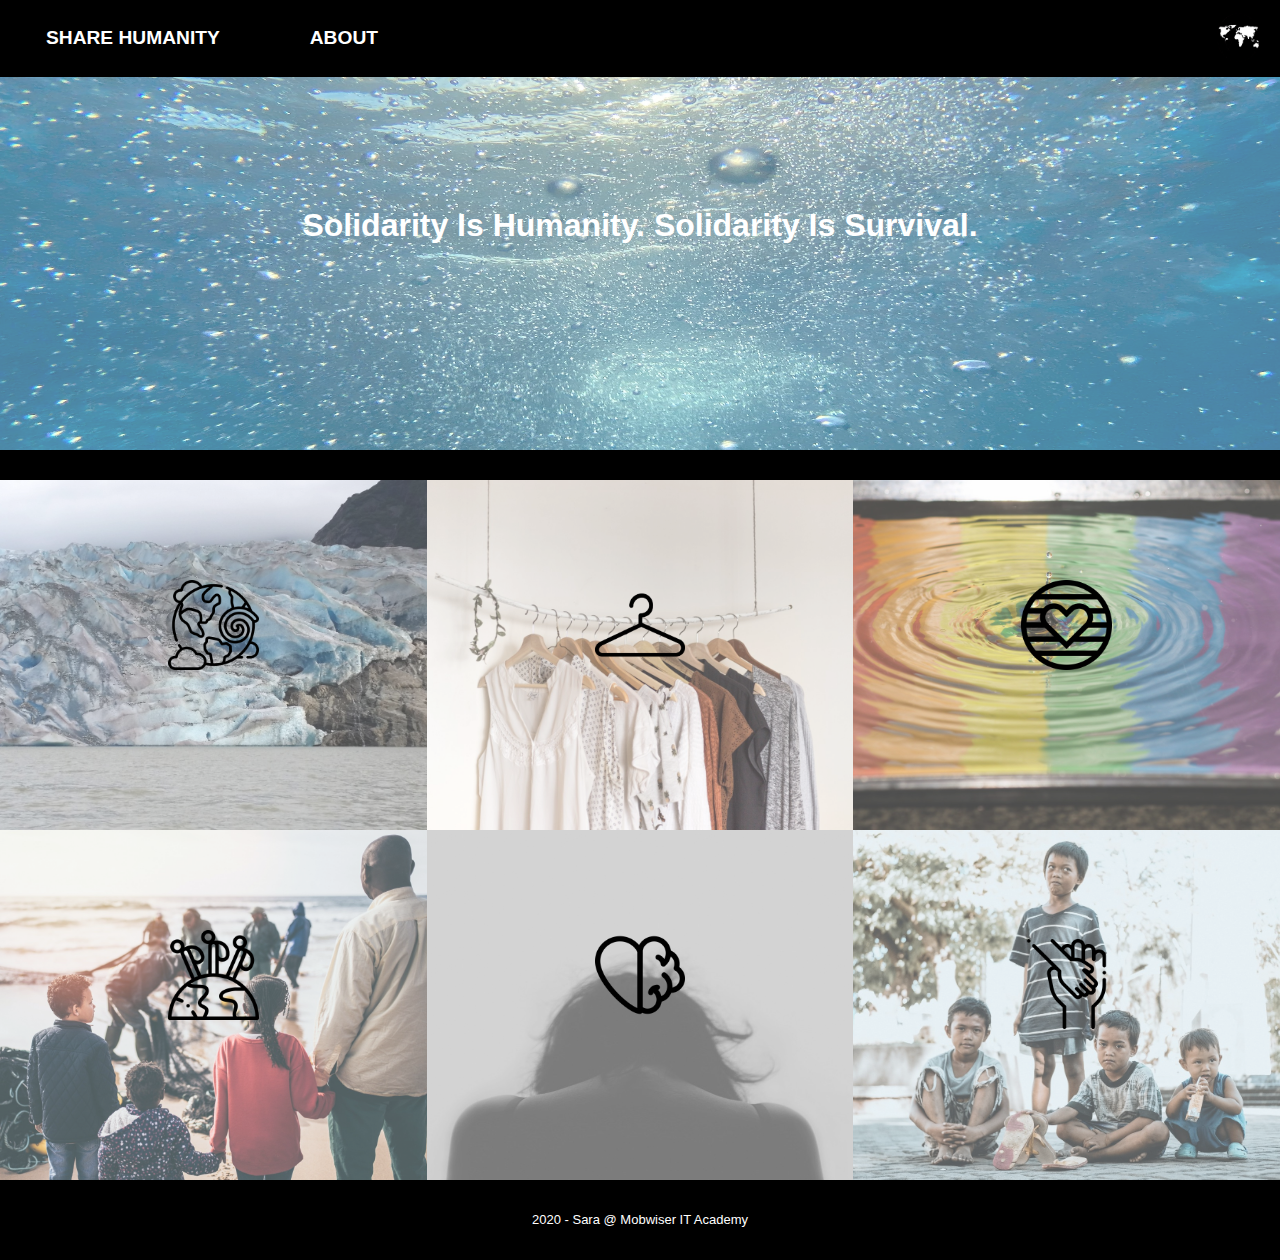
==== index.html @ 7696774c "added issues pages with basic design" ====
<!DOCTYPE html>

<head>
    <meta charset="UTF-8">
    <title>Share Humanity</title>
    <link rel="stylesheet" href="styles.css">
</head>

<body>
    <div class="container">
        <div class="nav-bar">
            <div class="left-side">
                <div class="nav-link-bar">
                    <a href="#scroll">Share Humanity</a> 
                </div>

                <div class="nav-link-bar">
                    <a href="about.html">About</a>
                </div>
            </div>

            <div class="right-side">  
                <div class="nav-logo-bar">
                    <img src="images/logos/earth.png" alt="Earth icon" width="55" height="55">
                </div>
            </div>
        </div> 

        <div class="content"> <!-- contains everything on the page -->

            <div class="introduction">
                <h1>Solidarity is humanity. Solidarity is survival.</h1> 
            </div>

            <div id="scroll" class="issues-wrapper">

                <a href="issues/climate.html">
                <div class="issue-wrapper">
                    <div class="issue-image-background" style="background-image:url(images/climatecrisis.jpg);"></div>
                    <div class="image-text-wrapper">
                        <div class="logo-wrapper">
                            <img src="images/logos/climate.png" alt="">
                        </div>

                        <div class="subtitle">Avert climate catastrophe and restore our planet</div>
                    </div>
                </div>
                </a>

                <a href="issues/fastfashion.html">
                <div class="issue-wrapper">
                    <div class="issue-image-background" style="background-image:url(images/fastfashion.jpg);"></div>
                    <div class="image-text-wrapper">
                        <div class="logo-wrapper">
                            <img src="images/logos/fashion.png" alt="">
                        </div>

                        <div class="subtitle">The problem with fast fashion</div>
                    </div>
                </div>
                </a>

                <a href="issues/gender.html">
                <div class="issue-wrapper">
                    <div class="issue-image-background" style="background-image:url(images/lgbtq.jpg);"></div>
                    <div class="image-text-wrapper">
                        <div class="logo-wrapper">
                            <img src="images/logos/lgbtqflag.png" alt="">
                        </div>

                        <div class="subtitle">Somewhere on the spectrum</div>
                    </div>
                </div>
                </a>

                <a href="issues/refugees.html">
                <div class="issue-wrapper">
                    <div class="issue-image-background" style="background-image:url(images/refugees.jpg);"></div>
                    <div class="image-text-wrapper">
                        <div class="logo-wrapper">
                            <img src="images/logos/refugees.png" alt="">
                        </div>

                        <div class="subtitle">No one is free when some are opressed</div>
                    </div>
                </div>
                </a>

                <a href="issues/mentalhealth.html">
                <div class="issue-wrapper">
                    <div class="issue-image-background" style="background-image:url(images/mentalhealth.jpg);"></div>
                    <div class="image-text-wrapper">
                        <div class="logo-wrapper">
                            <img src="images/logos/mentalhealthaware.png" alt="">
                        </div>

                        <div class="subtitle">Asking for help does not make you weak</div>
                    </div>
                </div>
                </a>

                <a href="issues/childrights.html">
                <div class="issue-wrapper">
                    <div class="issue-image-background" style="background-image:url(images/childrights.jpg);"></div>
                    <div class="image-text-wrapper">
                        <div class="logo-wrapper">
                            <img src="images/logos/childrenrights.png" alt="">
                        </div>

                        <div class="subtitle">The rights of the child</div>
                    </div>
                </div>
                </a>
            </div>
        
            <div class="footer">
                <footer>2020 - Sara @ Mobwiser IT Academy</footer>
            </div>
        </div>
    </div>

</body>
</html>
---- styles.css ----
/* main styles */
body {
    margin: 0px;
    font-family: helvetica-neue-LT-reg,helvetica neue light,Helvetica;
}

.container {
    display: grid;
    grid-template-columns: 1fr;
}

/* navbar styles */
.nav-bar {
    display: flex;
    background: black;
    align-items: center;
    justify-content: space-between;
    padding: 6px 6px;
    font-size: 1.2em;
    font-weight: bold;
    text-transform: uppercase;
    position: fixed; 
    width: 100%; 
    top: 0; 
    left: 0;
    z-index: 9999;
}

.left-side {
    display: flex;  
    align-items: center;
}

.nav-bar > .left-side > div {
    margin-right: 50px;  
}

.nav-link-bar {
    height: 24px;
    border-style: none;
}

.nav-link-bar a {
    color: white;
    text-decoration: none;
    transition: color 0.5s;
    margin-left: 40px;
}

.nav-link-bar a:hover {
    color: #8c8c8c;
}

.nav-bar > .right-side > div {
    margin-right: 20px; 
    margin-top: 5px;
}

.introduction h1 {
    font-size: 2.0em;
    color: white;
    background:url(images/background.jpg) no-repeat left bottom;
    background-size:100% 100%;
    margin-block-start: 0px;
    margin-block-end: 0px;
    opacity: 0.7;
    height: 450px;
    line-height: 450px;
    text-align: center;
    text-transform: capitalize;
    transition: 1s;
}

.introduction h1:hover {
    font-size: 2.5em;
}

/* grid styles */
.issues-wrapper { 
    display: grid;
    grid-template-columns: 1fr 1fr 1fr; 
    border-top: 30px solid black;
}

.issue-wrapper {
    position: relative;
}

.issue-image-background {
    height: 350px;
    width: 100%;
    background-size: cover;
    background-position: center;
    background-repeat: no-repeat;
    opacity: 0.7; 
}

.image-text-wrapper {
    position: absolute;
    top: 0;
    display: flex;
    flex-direction: column;
    justify-content: center;
    align-items: center;
    height: 100%;
    text-align: center;
    padding-left: 100px;
    padding-right: 100px;
}

.logo-wrapper img {
    width: 40%;
    margin-bottom: 20px;
} 

.image-text-wrapper .subtitle {
    transition: 1s;
    font-weight: bold;
    color: transparent;
    text-transform: capitalize;
}

.image-text-wrapper:hover .subtitle{
    font-weight: bold;
    font-size: 1.1em;
    color: black;
} 

.img-lighter:hover {
    transition: 1s;
    filter: brightness(20%)
}

.footer {
    width: 100%;
    background-color: black;
    color: white;
    font-size: small;
    height: 80px;
    line-height: 80px;
    text-align: center;
}
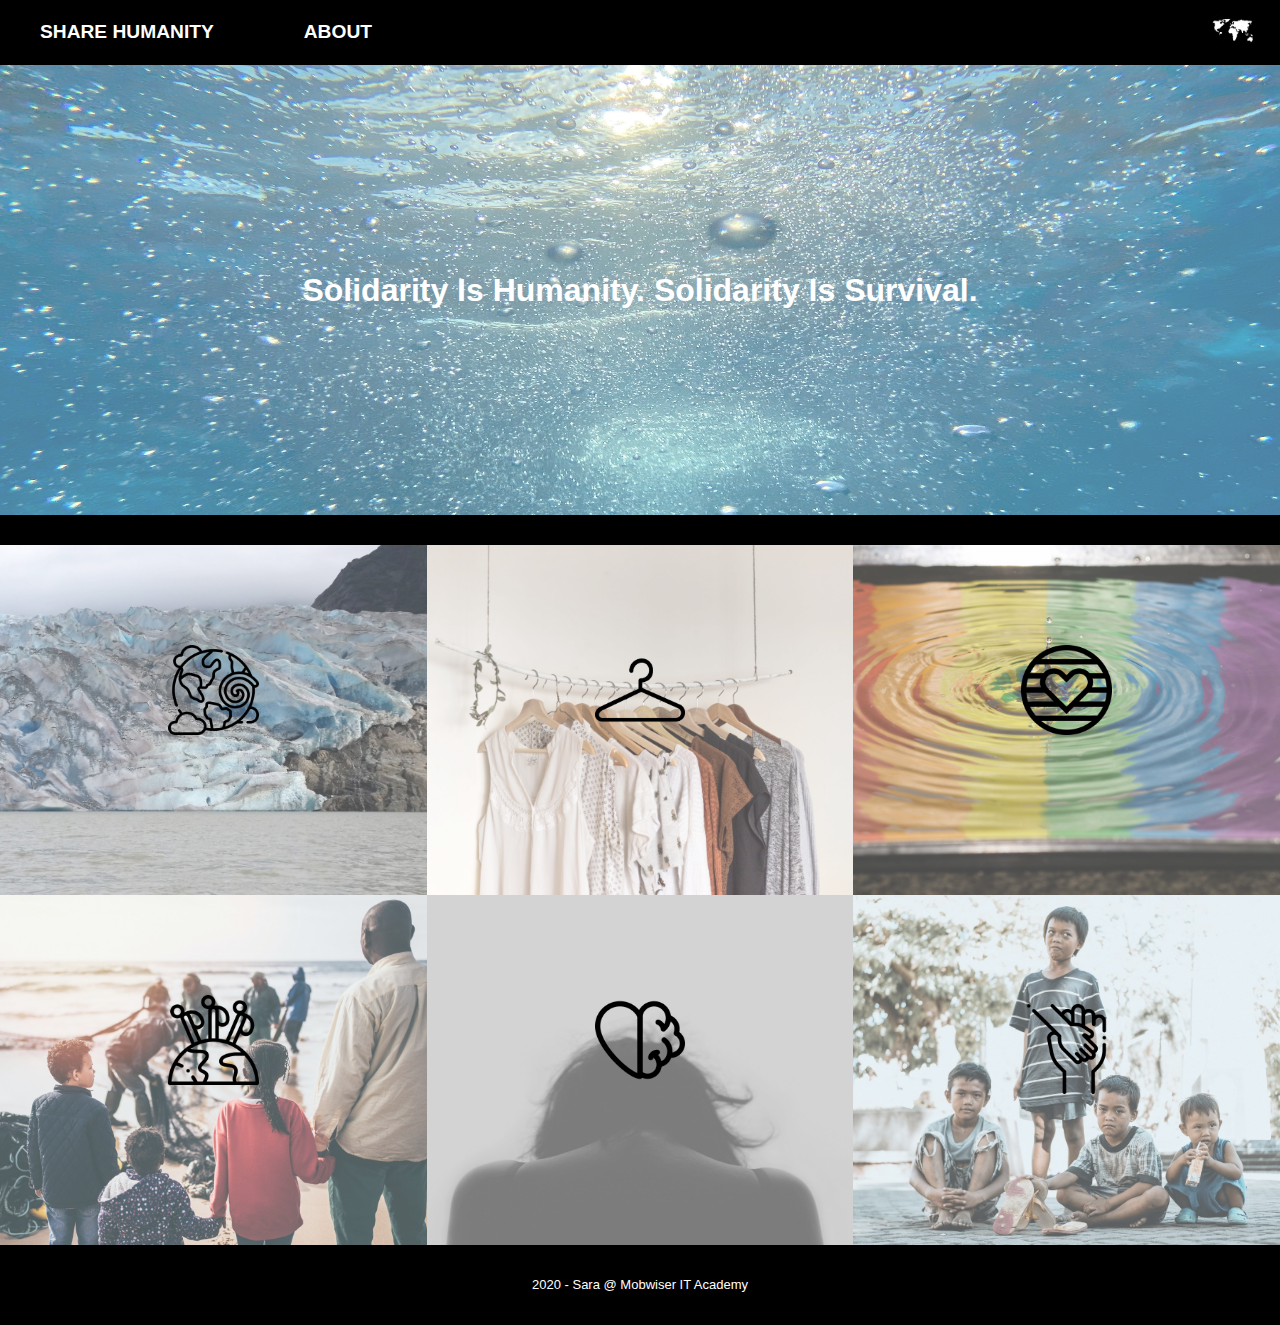
==== commit 1a4ec7dd: "all done" ====
--- a/index.html
+++ b/index.html
@@ -3,6 +3,7 @@
 <head>
     <meta charset="UTF-8">
     <title>Share Humanity</title>
+    <meta name="viewport" content="width=device-width, initial-scale=1.0">
     <link rel="stylesheet" href="styles.css">
 </head>
 
@@ -11,108 +12,111 @@
         <div class="nav-bar">
             <div class="left-side">
                 <div class="nav-link-bar">
-                    <a href="#scroll">Share Humanity</a> 
+                    <a href="#scroll">Share Humanity</a>
                 </div>
 
                 <div class="nav-link-bar">
-                    <a href="about.html">About</a>
+                    <a href="https://github.com/saracorreia07" target="_blank">About</a>
                 </div>
             </div>
 
-            <div class="right-side">  
+            <div class="right-side">
                 <div class="nav-logo-bar">
                     <img src="images/logos/earth.png" alt="Earth icon" width="55" height="55">
                 </div>
             </div>
-        </div> 
+        </div>
 
-        <div class="content"> <!-- contains everything on the page -->
+        <div class="content">
+            <!-- contains everything on the page -->
 
             <div class="introduction">
-                <h1>Solidarity is humanity. Solidarity is survival.</h1> 
+                <h1>Solidarity is humanity. Solidarity is survival.</h1>
             </div>
 
             <div id="scroll" class="issues-wrapper">
 
                 <a href="issues/climate.html">
-                <div class="issue-wrapper">
-                    <div class="issue-image-background" style="background-image:url(images/climatecrisis.jpg);"></div>
-                    <div class="image-text-wrapper">
-                        <div class="logo-wrapper">
-                            <img src="images/logos/climate.png" alt="">
+                    <div class="issue-wrapper">
+                        <div class="issue-image-background" style="background-image:url(images/climatecrisis.jpg);">
                         </div>
+                        <div class="image-text-wrapper">
+                            <div class="logo-wrapper">
+                                <img src="images/logos/climate.png" alt="">
+                            </div>
 
-                        <div class="subtitle">Avert climate catastrophe and restore our planet</div>
+                            <div class="subtitle">Avert climate catastrophe and restore our planet</div>
+                        </div>
                     </div>
-                </div>
                 </a>
 
                 <a href="issues/fastfashion.html">
-                <div class="issue-wrapper">
-                    <div class="issue-image-background" style="background-image:url(images/fastfashion.jpg);"></div>
-                    <div class="image-text-wrapper">
-                        <div class="logo-wrapper">
-                            <img src="images/logos/fashion.png" alt="">
+                    <div class="issue-wrapper">
+                        <div class="issue-image-background" style="background-image:url(images/fastfashion.jpg);"></div>
+                        <div class="image-text-wrapper">
+                            <div class="logo-wrapper">
+                                <img src="images/logos/fashion.png" alt="">
+                            </div>
+
+                            <div class="subtitle">The problem with fast fashion</div>
                         </div>
-
-                        <div class="subtitle">The problem with fast fashion</div>
                     </div>
-                </div>
                 </a>
 
                 <a href="issues/gender.html">
-                <div class="issue-wrapper">
-                    <div class="issue-image-background" style="background-image:url(images/lgbtq.jpg);"></div>
-                    <div class="image-text-wrapper">
-                        <div class="logo-wrapper">
-                            <img src="images/logos/lgbtqflag.png" alt="">
+                    <div class="issue-wrapper">
+                        <div class="issue-image-background" style="background-image:url(images/lgbtq.jpg);"></div>
+                        <div class="image-text-wrapper">
+                            <div class="logo-wrapper">
+                                <img src="images/logos/lgbtqflag.png" alt="">
+                            </div>
+
+                            <div class="subtitle">Somewhere on the spectrum</div>
                         </div>
-
-                        <div class="subtitle">Somewhere on the spectrum</div>
                     </div>
-                </div>
                 </a>
 
                 <a href="issues/refugees.html">
-                <div class="issue-wrapper">
-                    <div class="issue-image-background" style="background-image:url(images/refugees.jpg);"></div>
-                    <div class="image-text-wrapper">
-                        <div class="logo-wrapper">
-                            <img src="images/logos/refugees.png" alt="">
+                    <div class="issue-wrapper">
+                        <div class="issue-image-background" style="background-image:url(images/refugees.jpg);"></div>
+                        <div class="image-text-wrapper">
+                            <div class="logo-wrapper">
+                                <img src="images/logos/refugees.png" alt="">
+                            </div>
+
+                            <div class="subtitle">No one is free when some are opressed</div>
                         </div>
-
-                        <div class="subtitle">No one is free when some are opressed</div>
                     </div>
-                </div>
                 </a>
 
                 <a href="issues/mentalhealth.html">
-                <div class="issue-wrapper">
-                    <div class="issue-image-background" style="background-image:url(images/mentalhealth.jpg);"></div>
-                    <div class="image-text-wrapper">
-                        <div class="logo-wrapper">
-                            <img src="images/logos/mentalhealthaware.png" alt="">
+                    <div class="issue-wrapper">
+                        <div class="issue-image-background" style="background-image:url(images/mentalhealth.jpg);">
                         </div>
+                        <div class="image-text-wrapper">
+                            <div class="logo-wrapper">
+                                <img src="images/logos/mentalhealthaware.png" alt="">
+                            </div>
 
-                        <div class="subtitle">Asking for help does not make you weak</div>
+                            <div class="subtitle">Asking for help does not make you weak</div>
+                        </div>
                     </div>
-                </div>
                 </a>
 
                 <a href="issues/childrights.html">
-                <div class="issue-wrapper">
-                    <div class="issue-image-background" style="background-image:url(images/childrights.jpg);"></div>
-                    <div class="image-text-wrapper">
-                        <div class="logo-wrapper">
-                            <img src="images/logos/childrenrights.png" alt="">
+                    <div class="issue-wrapper">
+                        <div class="issue-image-background" style="background-image:url(images/childrights.jpg);"></div>
+                        <div class="image-text-wrapper">
+                            <div class="logo-wrapper">
+                                <img src="images/logos/childrenrights.png" alt="">
+                            </div>
+
+                            <div class="subtitle">The rights of the child</div>
                         </div>
-
-                        <div class="subtitle">The rights of the child</div>
                     </div>
-                </div>
                 </a>
             </div>
-        
+
             <div class="footer">
                 <footer>2020 - Sara @ Mobwiser IT Academy</footer>
             </div>
@@ -120,4 +124,5 @@
     </div>
 
 </body>
+
 </html>--- a/styles.css
+++ b/styles.css
@@ -5,22 +5,26 @@
 }
 
 .container {
+    width: 100%;
     display: grid;
     grid-template-columns: 1fr;
+}
+
+.img { 
+    max-width: 100%; 
+    height: auto; 
 }
 
 /* navbar styles */
 .nav-bar {
     display: flex;
+    width: 100%; 
     background: black;
     align-items: center;
     justify-content: space-between;
-    padding: 6px 6px;
     font-size: 1.2em;
     font-weight: bold;
     text-transform: uppercase;
-    position: fixed; 
-    width: 100%; 
     top: 0; 
     left: 0;
     z-index: 9999;
@@ -41,6 +45,7 @@
 }
 
 .nav-link-bar a {
+    font-size: 0.6em;
     color: white;
     text-decoration: none;
     transition: color 0.5s;
@@ -56,29 +61,30 @@
     margin-top: 5px;
 }
 
-.introduction h1 {
-    font-size: 2.0em;
+.introduction h1 { 
+    width: 100%;
+    font-size: 0.9em;
     color: white;
-    background:url(images/background.jpg) no-repeat left bottom;
-    background-size:100% 100%;
+    background:url(images/smallbackground.jpg) no-repeat left bottom;
     margin-block-start: 0px;
     margin-block-end: 0px;
     opacity: 0.7;
-    height: 450px;
-    line-height: 450px;
+    height: 150px;
+    line-height: 150px;
     text-align: center;
     text-transform: capitalize;
     transition: 1s;
 }
 
 .introduction h1:hover {
-    font-size: 2.5em;
+    width: 100%;
+    font-size: 1.1em;
 }
 
 /* grid styles */
 .issues-wrapper { 
     display: grid;
-    grid-template-columns: 1fr 1fr 1fr; 
+    grid-template-columns: 1fr; 
     border-top: 30px solid black;
 }
 
@@ -139,4 +145,32 @@
     height: 80px;
     line-height: 80px;
     text-align: center;
-}+}
+
+@media only screen and (min-width: 768px) {
+
+    .nav-link-bar a {
+       font-size: 1.0em;
+    }
+
+    .introduction h1 { 
+        font-size: 2.0em;
+        background:url(images/background.jpg) no-repeat left bottom;
+        background-size:100% 100%;
+        margin-block-start: 0px;
+        margin-block-end: 0px;
+        height: 450px;
+        line-height: 450px;
+    }
+
+    .introduction h1:hover {
+        font-size: 2.5em;
+    }
+
+    .issues-wrapper { 
+        display: grid;
+        grid-template-columns: 1fr 1fr 1fr; 
+        border-top: 30px solid black;
+    }
+} 
+
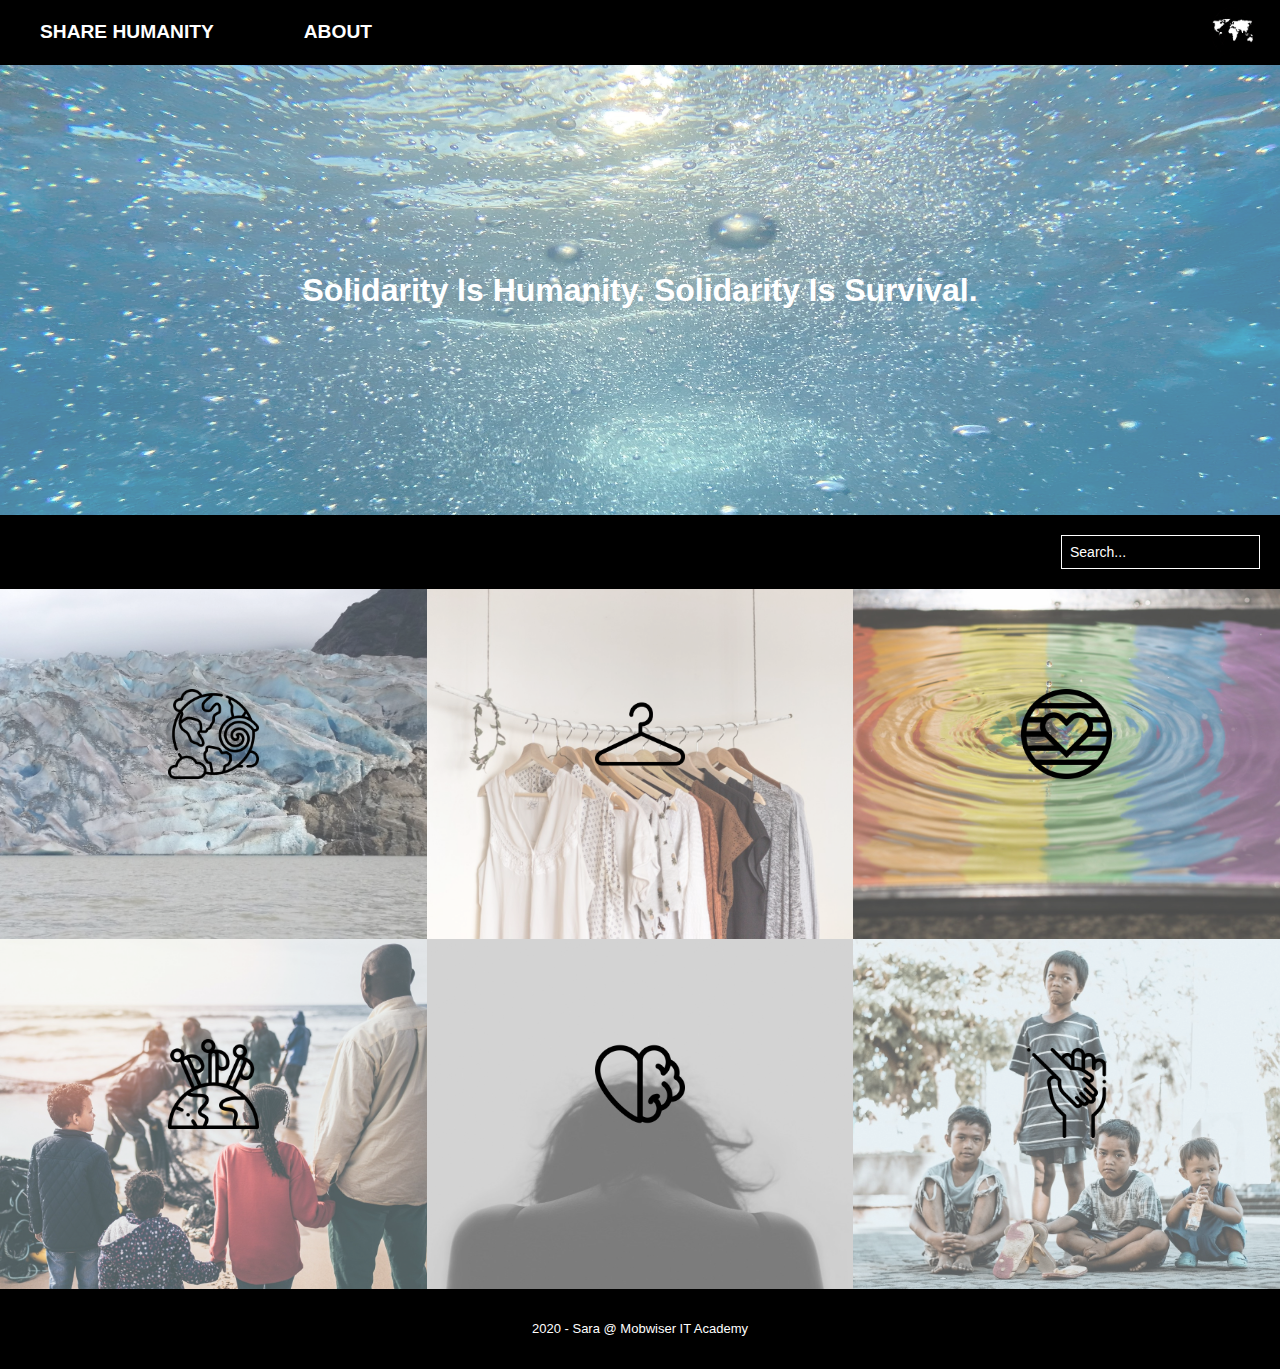
==== commit 5f30e715: "created input filter" ====
--- a/index.html
+++ b/index.html
@@ -32,6 +32,12 @@
 
             <div class="introduction">
                 <h1>Solidarity is humanity. Solidarity is survival.</h1>
+            </div>
+
+            <div class="search">
+                <form>
+                    <input type="text" placeholder="Search...">
+                </form>
             </div>
 
             <div id="scroll" class="issues-wrapper">
@@ -122,7 +128,8 @@
             </div>
         </div>
     </div>
-
+    
+    <script src="index.js"></script>
 </body>
 
 </html>--- a/styles.css
+++ b/styles.css
@@ -81,11 +81,38 @@
     font-size: 1.1em;
 }
 
+.search {
+    background-color: black;
+}
+
+.search form {
+    text-align: right;
+    padding-top: 10px;
+    padding-right: 10px;
+}
+
+.search form input {
+    padding: 4px;
+    border: none;
+    outline: none;
+    background-color: transparent;
+    font-size: 8px;
+    border: 1px solid white;
+}
+
+.search form input::placeholder {
+    color: white;
+}
+
+.search form input:hover { 
+    color:white; 
+}
+
 /* grid styles */
 .issues-wrapper { 
     display: grid;
     grid-template-columns: 1fr; 
-    border-top: 30px solid black;
+    border-top: 10px solid black;
 }
 
 .issue-wrapper {
@@ -167,10 +194,24 @@
         font-size: 2.5em;
     }
 
+    .search form {
+        padding-top: 20px;
+        padding-right: 20px;
+    }
+
+    .search form input {
+        padding: 8px;
+        border: none;
+        outline: none;
+        background-color: transparent;
+        font-size: 14px;
+        border: 1px solid white;
+    }
+    
     .issues-wrapper { 
         display: grid;
         grid-template-columns: 1fr 1fr 1fr; 
-        border-top: 30px solid black;
+        border-top: 20px solid black;
     }
 } 
 
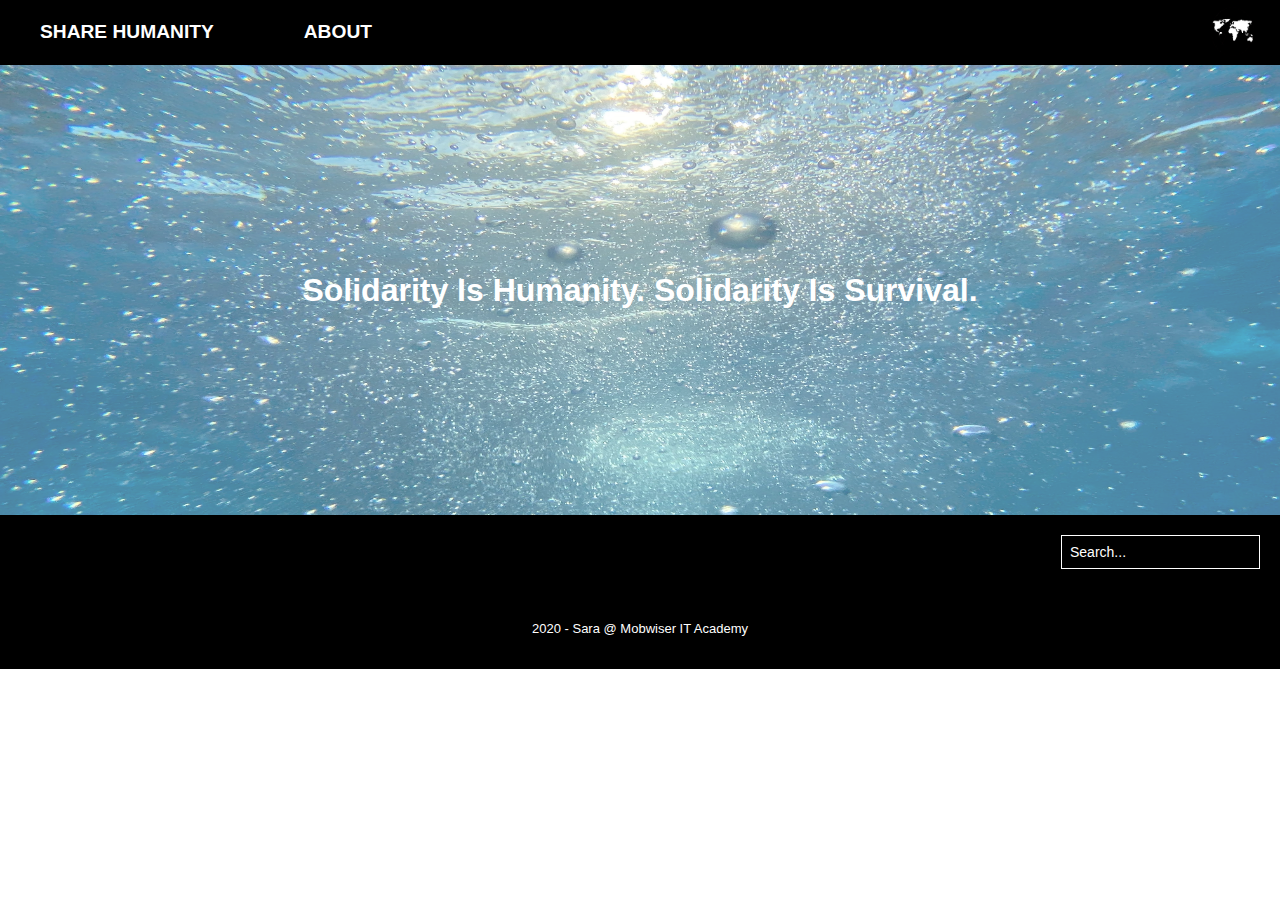
==== commit f91bf065: "rendered issues grid" ====
--- a/index.html
+++ b/index.html
@@ -35,14 +35,15 @@
             </div>
 
             <div class="search">
-                <form>
+                <form id="search-issues">
                     <input type="text" placeholder="Search...">
                 </form>
             </div>
 
-            <div id="scroll" class="issues-wrapper">
 
-                <a href="issues/climate.html">
+            <div id="issues-wrapper" class="issues-wrapper">
+
+                <!-- <a href="issues/climate.html" >
                     <div class="issue-wrapper">
                         <div class="issue-image-background" style="background-image:url(images/climatecrisis.jpg);">
                         </div>
@@ -120,8 +121,8 @@
                             <div class="subtitle">The rights of the child</div>
                         </div>
                     </div>
-                </a>
-            </div>
+                </a>-->
+            </div> 
 
             <div class="footer">
                 <footer>2020 - Sara @ Mobwiser IT Academy</footer>
@@ -129,7 +130,7 @@
         </div>
     </div>
     
-    <script src="index.js"></script>
+    <script src="index.js"></script> 
 </body>
 
 </html>